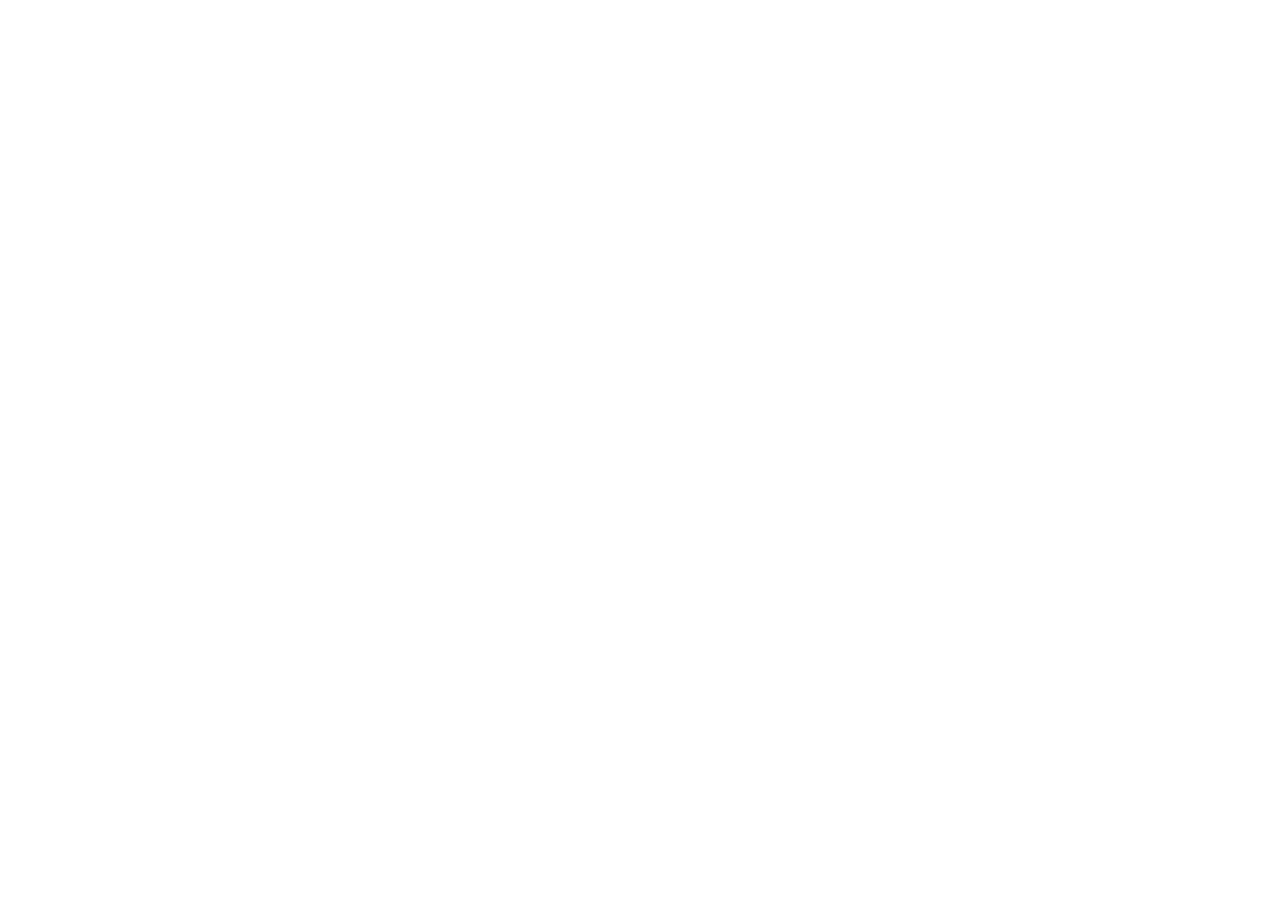
==== artistas.html @ 72a5c547 "Se crearon las estructuras base de los archivos" ====
<!DOCTYPE html>
<html lang="es">
<head>
    <meta charset="UTF-8">
    <meta name="viewport" content="width=device-width, initial-scale=1.0">
    <title>Nuestros Artistas</title>
</head>
<body>
    
</body>
</html>
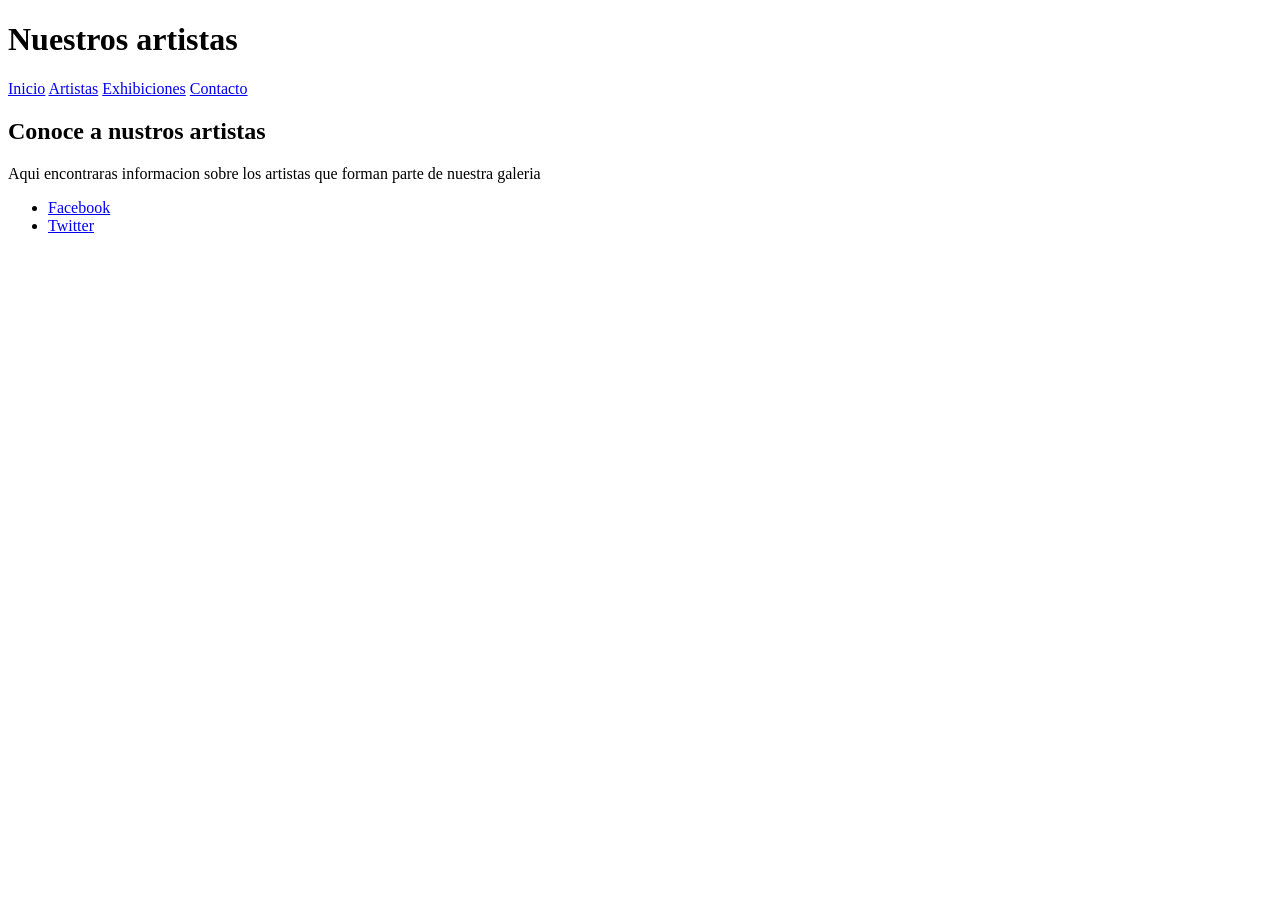
==== commit 8d547442: "agregado de footer" ====
--- a/artistas.html
+++ b/artistas.html
@@ -4,8 +4,30 @@
     <meta charset="UTF-8">
     <meta name="viewport" content="width=device-width, initial-scale=1.0">
     <title>Nuestros Artistas</title>
+    <link rel="stylesheet" href="assets/css/style.css">
 </head>
 <body>
-    
+    <header>
+        <h1>Nuestros artistas</h1>
+        <nav>
+            <a href="index.html">Inicio</a>
+            <a href="artistas.html">Artistas</a>
+            <a href="exhibiciones.html">Exhibiciones</a>
+            <a href="contacto.html">Contacto</a>
+        </nav>
+    </header>
+    <main>
+        <section>
+            <h2>Conoce a nustros artistas</h2>
+            <p>Aqui encontraras informacion sobre los artistas que forman parte de nuestra galeria</p>
+        </section>
+    </main>
+    <footer>
+        <div class="footer-content">
+            <ul class="social-links"> <li> <a href="https://facebook.com">Facebook</a></li>
+                <li><a href="https://twitter.com">Twitter</a></li>
+                </ul>
+        </div>
+    </footer>
 </body>
 </html>
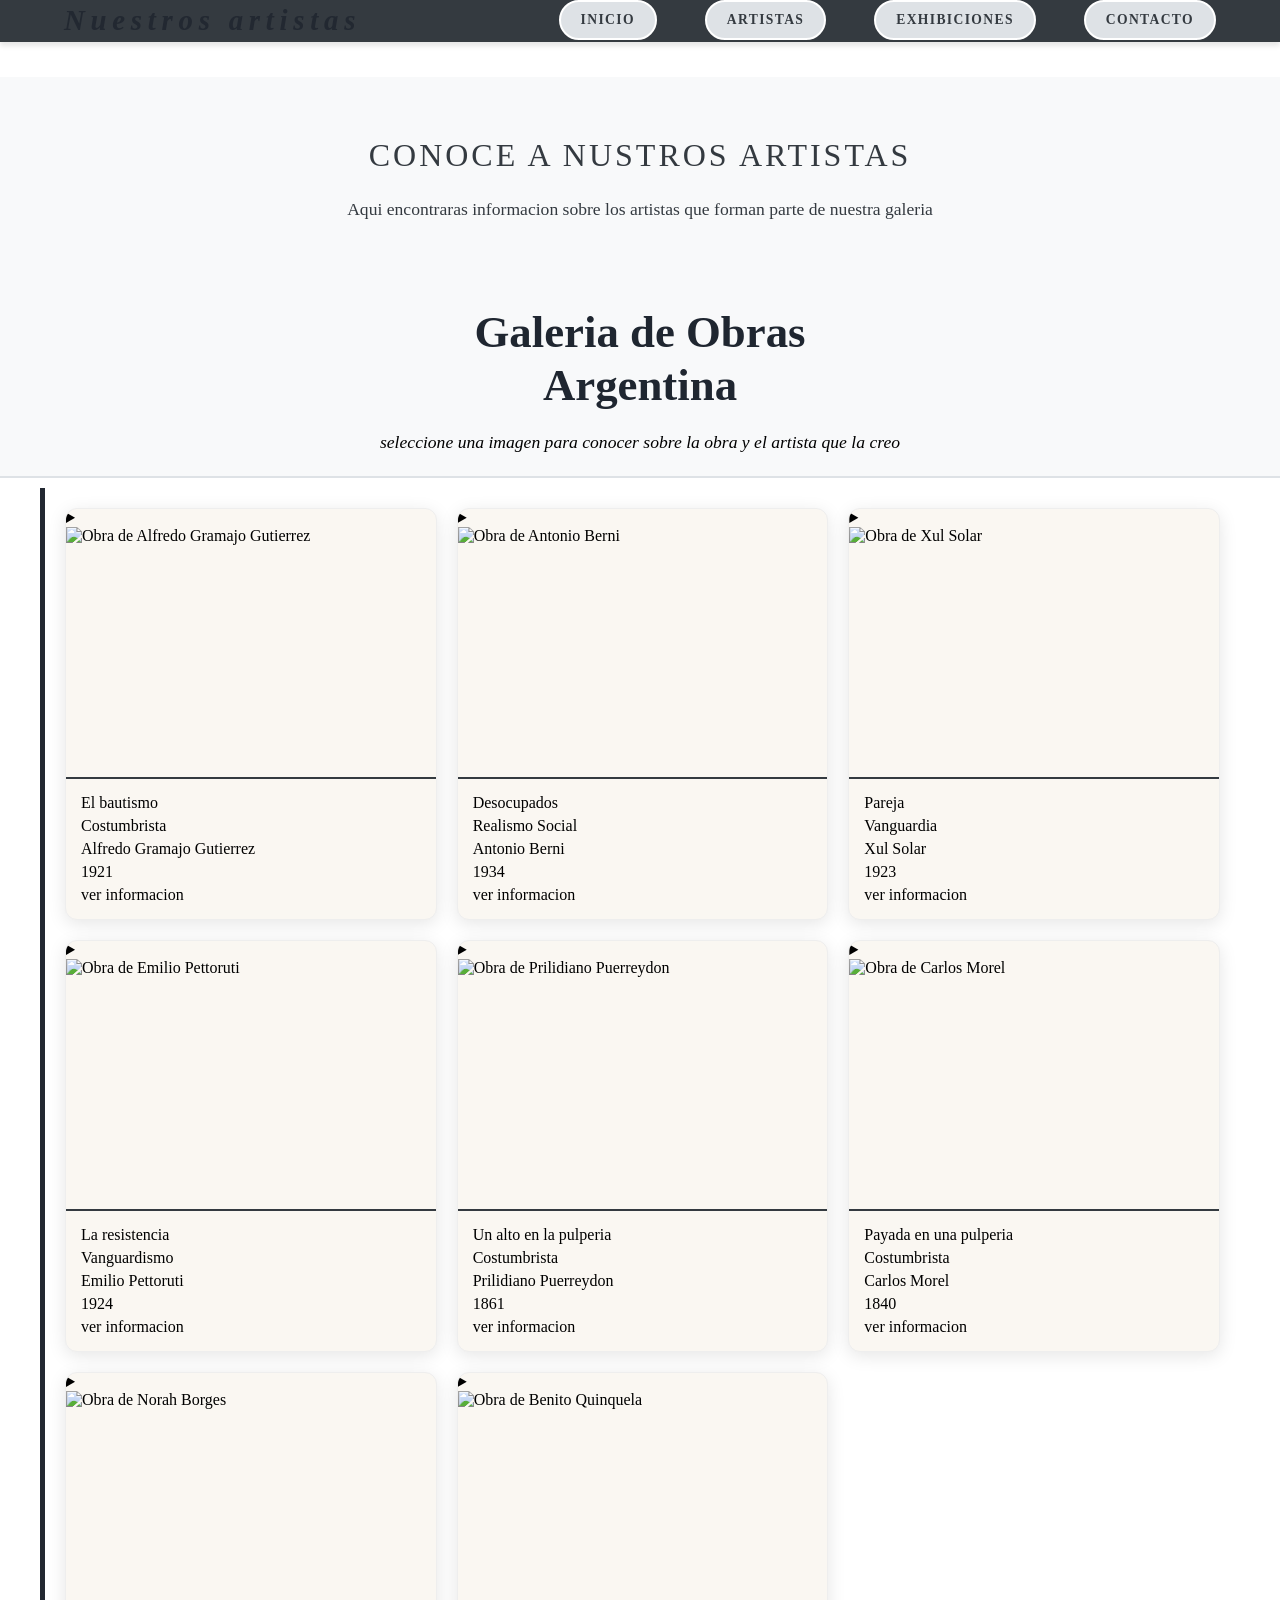
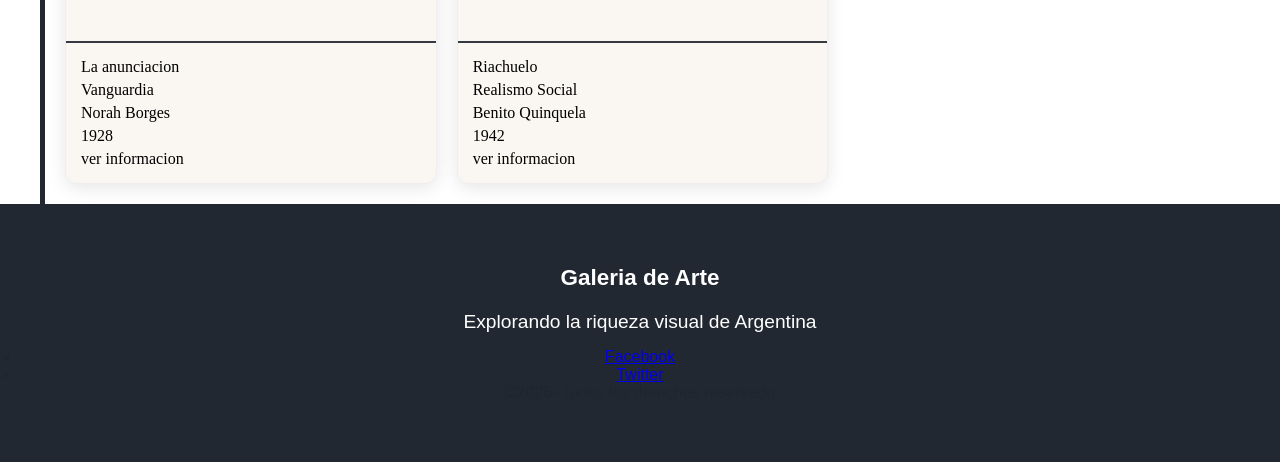
==== commit 413a9f52: "finalizacion del contenido" ====
--- a/artistas.html
+++ b/artistas.html
@@ -7,27 +7,242 @@
     <link rel="stylesheet" href="assets/css/style.css">
 </head>
 <body>
-    <header>
-        <h1>Nuestros artistas</h1>
-        <nav>
+    <header class="header-principal">
+        <h1 class="h1-principal">Nuestros artistas</h1>
+        <nav class="nav-principal">
             <a href="index.html">Inicio</a>
             <a href="artistas.html">Artistas</a>
             <a href="exhibiciones.html">Exhibiciones</a>
             <a href="contacto.html">Contacto</a>
         </nav>
-    </header>
-    <main>
-        <section>
-            <h2>Conoce a nustros artistas</h2>
-            <p>Aqui encontraras informacion sobre los artistas que forman parte de nuestra galeria</p>
+    </header>  
+    </section>
+    <main">
+        <section class="seccion-conoce">
+            <h2 class="seccion-h2">Conoce a nustros artistas</h2>
+            <p class="seccion-p">Aqui encontraras informacion sobre los artistas que forman parte de nuestra galeria</p>
+        </section>
+        <header class="galeria_header">
+                <div>
+                    <h2 class="section-tittle">Galeria de Obras <br>Argentina</h2>
+                    <p class="section-p">seleccione una imagen para conocer sobre la obra y el artista que la creo</p>
+                </div>
+            </header>
+        <section class="Galeria" id="galeria">
+            <details class="pintores">
+                <summary>
+                    <img src="https://www.artedelaargentina.com.ar/images/obras/double/5927_5028.jpg" alt="Obra de Alfredo Gramajo Gutierrez">
+                    <div class="leyenda_pintura">
+                        <p class="Nombre_Obra">El bautismo</p>
+                        <p class="Obra_Categoria">Costumbrista</p>
+                        <p class="Nombre_Artista">Alfredo Gramajo Gutierrez</p>
+                        <p class="Año_Obra">1921</p>
+                        <p class="Despliegue_Informacion">ver informacion</p>
+                    </div>
+                </summary>
+                <div class="Informacion_Obra">
+                    <p class="descripcion de la obra">
+                        esta obra de Gramajo Gutierrez sumerge al espectador en la ceremonia de un ritual religioso. A traves de un estilo primitivista, el artista retrata figuras solemnes en torno a una pila bautismal, utilizando una paleta cromatica de azulesy ocres. La obra es un testimonio visual de la devocion popular y la vida cotidiana de las comunidades del norte argentino.
+                    </p>
+                    <div class="Artista">
+                        <p class="artista_etiqueta">Sobre el artista</p>
+                        <h3 class="artista-nombre"> Alfredo Gramajo Gutirrez</h3>
+                        <p class="artista-fecha"> Tucuman, 1983. Buenos Aires, 1961</p>
+                        <p class="artista-bio">
+                            Nacido en Monteros, Tucuman, se traslado joven a Buenos Aires donde se formo en la sociedad Estimulode Bellas Artes. Trabajo durante gran parte de su vida en los Talleres Ferroviarios de Tafi Viejoy en el Ferrocarril San Martin,una experiencia que influyo en su disciplina de trabajo. Fue profesor de dibujo y un incansable viajero por el norte argentino,recolectando imagenes dela vida rural.
+                            Se le define como un pintor costumbrista y primitivista.Su estilo se aleja del realismo fotografico para buscar una forma mas rigida y hieratica, capturando lo que el llamaba "el alma de su pueblo"
+                            Sus obras mas importantes son: 
+                            UN VELORIO DE ANGELITO: donde retrata el rito funerario de un niño en el norte, cargado de misticismo y respeto.
+                            LA SALAMANCA: una exploracion de las leyendad y mitos populares de Santiago del Estero y Tucuman.
+                            PROCESION EN EL NORTE: reflea su maestria para organizar multitudes en el lienzo bajo una atmosfera de profunda devocion religiosa.
+                            ELECCION DE REINA: una muestra de sus registros sobre las festvidades y la vida social de las comunidades.
+                        </p>
+                </div>
+            </details> <details class="pintores">
+                <summary>
+                    <img src="https://revistasudestada.com.ar/media/cache/8c/0d/8c0dff2659aa6aa32fe2fadff2948450.jpg" alt="Obra de Antonio Berni">
+                    <div class="leyenda_pintura">
+                        <p class="Nombre_Obra">Desocupados</p>
+                        <p class="Obra_Categoria">Realismo Social</p>
+                        <p class="Nombre_Artista">Antonio Berni</p>
+                        <p class="Año_Obra">1934</p>
+                        <p class="Despliegue_Informacion">ver informacion</p>
+                    </div>
+                </summary>
+                <div class="Informacion_Obra">
+                    <p class="Descripcion de la obra">
+                        Obra del Nuevo Realismo de Antonio Berni que denuncia la crisis social argentina mediante figuras monumentales y exhaustas pintadas sobre arpillera.
+                    </p>
+                    <div class="Artista">
+                        <P class="artista-etiqueta">Sobre el artista</P>
+                         <h3 class="artista-nombre">Antonio Berni</h3>
+                         <p class="artista-fecha">Santa Fe, 1905. Buenos Aires, 1981</p>
+                        <p class="artista-bio">
+                            Antonio Berni (1905-1981) fue un pintor y muralista rosarino, figura central del arte argentino y fundador del Nuevo Realismo. Formado en Europa, regresó al país para plasmar la realidad social y las luchas de las clases populares mediante una estética monumental y crítica. Es mundialmente reconocido por crear a los personajes Juanito Laguna y Ramona Montiel, utilizando la técnica del collage con materiales de desecho para denunciar la marginalidad. A lo largo de su carrera, su compromiso político lo llevó a transformar el arte en una herramienta de testimonio social, obteniendo el Gran Premio de Grabado en la Bienal de Venecia en 1962. Su legado perdura como el de un maestro que fusionó la vanguardia técnica con una profunda sensibilidad humana.
+                        </p>
+                    </div>
+                </details>
+                    <details class="pintores">
+                        <summary>
+                            <img src="https://encrypted-tbn0.gstatic.com/images?q=tbn:ANd9GcS2i4eskjam-2ZI9mWA4JRCzOPLz3NLz6qRIw&s" alt="Obra de Xul Solar">
+                            <div class="leyenda_pintura">
+                                <p class="Nombre_Obra">Pareja</p>
+                                <p class="Obra_Categoria">Vanguardia</p>
+                                <p class="Nombre_Artista">Xul Solar</p>
+                                <p class="Año_Obra">1923</p>
+                                <p class="Despliegue_Informacion">ver informacion</p>
+                            </div>
+                        </summary>
+                        <div class="Informacion_Obra">
+                            <p class="descripcion de la obra">
+                                Pareja (1923) es una acuarela que presenta a dos figuras estilizadas mediante geometría y símbolos, reflejando la búsqueda mística y espiritual de Xul Solar. Con una estética vanguardista, la obra utiliza colores suaves y formas simplificadas para representar la unión de los opuestos y la armonía entre lo masculino y lo femenino.
+                            </p>
+                            <div class="Artista">
+                                <p class="sobre-artista">Sobre el artista</p>
+                                <h3 class="artista-nombre">Xul Solar</h3>
+                                <p class="artista-fecha">Buenos Aires, 1887. Buenos Aires, 1963</p>
+                                <p class="artista-bio">
+                                    Alejandro Xul Solar (1887-1963) fue un visionario artista de la vanguardia argentina, famoso por su estrecha amistad con Jorge Luis Borges y su capacidad para inventar lenguas y mundos místicos. Su obra pictórica destaca por acuarelas de pequeño formato cargadas de simbolismo, como se observa en "Pareja" (1923), donde explora la geometría y la espiritualidad. También es reconocido por "Drago" (1927), una pieza que fusiona mitología y banderas de naciones, y por sus representaciones de ciudades voladoras en "Vuel Villa" (1936). Su legado combina el arte plástico con la invención de herramientas culturales únicas, como el Panajedrez
+                                </p>
+                            </div>
+                        </div>
+                    </details> <details class="pintores">
+                        <summary>
+                            <img src="https://artedelaargentina.com/images/obras/double/3855_4946.jpg" alt="Obra de Emilio Pettoruti">
+                            <div class="leyenda_pintura">
+                                <p class="Nombre_Obra">La resistencia</p>
+                                <p class="Obra_Categoria">Vanguardismo</p>
+                                <p class="Nombre_Artista"> Emilio Pettoruti</p>
+                                <p class="Año_Obra">1924</p>
+                                <p class="Despliegue_Informacion">ver informacion</p>
+                            </div>
+                        </summary>
+                        <div class="Informacion_Obra">
+                            <p class="descripcion de la obra">
+                                La resistencia (1924) es una pieza fundamental del cubismo sintético en la que Pettoruti descompone la figura humana en planos geométricos y facetas de luz. La obra destaca por su equilibrio casi arquitectónico y por el uso de contrastes cromáticos que generan una sensación de dinamismo y volumen, marcando la ruptura definitiva con el arte tradicional en Argentina.
+                            </p>
+                            <div class="Artista">
+                                <p class="artista-etiqueta">Sobre el artista</p>
+                                <h3 class="artista-nombre">Emilio Pettoruti</h3>
+                                <p class="artista-fecha">Buenos Aires, 1892. Francia, 1971</p>
+                                <p class="artista-bio">
+                                    Emilio Pettoruti (1892-1971) fue un pintor platense pionero del arte moderno en Argentina que introdujo el cubismo y el futurismo en el país, destacándose por un estilo que fragmenta la realidad en planos geométricos y utiliza la luz de forma técnica y precisa. Su obra más emblemática de esta etapa es "La resistencia" (1924), una pieza fundamental del cubismo sintético que descompone la figura humana en facetas cromáticas para marcar un equilibrio arquitectónico, rompiendo con el naturalismo tradicional. Además de este cuadro, su legado incluye piezas icónicas como "El hombre de la flor en la boca" (1924) y "Sol argentino" (1941), las cuales consolidaron su rol como un renovador estético fundamental en la historia del arte latinoamericano.
+                                </p>
+                            </div>
+                        </div>
+                    </details> <details class="pintores">
+                        <summary>
+                            <img src="https://artedelaargentina.com/images/obras/double/8601_9327.jpg" alt="Obra de Prilidiano Puerreydon">
+                            <div class="leyenda_pintura">
+                                <p class="Nombre_Obra">Un alto en la pulperia</p>
+                                <p class="Obra_Categoria">Costumbrista</p>
+                                <p class="Nombre_Artista">Prilidiano Puerreydon</p>
+                                <p class="Año_Obra">1861</p>
+                                <P class="Despliegue_Informacion">ver informacion</P>
+                            </div>
+                        </summary>
+                        <div class="Informacion_Obra">
+                            <p class="descripcion de la obra">
+                                Un alto en la pulpería (1861) es una pieza fundamental del costumbrismo argentino que retrata un momento de descanso y socialización de los gauchos frente a una pulpería de campo. La obra destaca por su realismo detallado en la vestimenta y los caballos, así como por la captura de la luz natural y la inmensidad del paisaje pampeano, funcionando como un valioso documento visual de la identidad rural del siglo XIX
+                            </p>
+                            <div class="Artistas">
+                                <p class="artista-etiqueta">Sobre el artista</p>
+                                <h3 class="artista-nombre">Prilidiano Puerreydon</h3>
+                                <p class="artista-fecha">Buenos Aires, 1823. Buenos Aires, 1870</p>
+                                <p class="artista-bio">
+                                    Prilidiano Pueyrredón (1823-1870) fue un destacado pintor y arquitecto argentino que se convirtió en el máximo exponente del costumbrismo en el siglo XIX, fusionando su formación académica europea con la temática nacional. Su obra más célebre, "Un alto en la pulpería" (1861), es una pieza clave de la pintura de género rural que retrata con realismo documental la vida cotidiana de los gauchos y la inmensidad del paisaje pampeano. Además de capturar la identidad criolla en cuadros como este, dejó un legado fundamental como retratista de la sociedad porteña con piezas como "Manuelita Rosas" (1851) y desafió las convenciones de su tiempo con obras como "El baño" (1865).
+                                </p>
+                            </div>
+                        </div>
+                    </details> <details class="pintores">
+                        <summary>
+                            <img src="https://blogger.googleusercontent.com/img/b/R29vZ2xl/AVvXsEigxG7D-A0pR7xT8G-WeU_jY56n5gG36w5Z_awbey4QDQLjvPEcuW_6fANcChRxJj3SZGLCcabZiVKEssIpyktQsi1rzap6ZZtsq7gxlrXIus56LWOF1dfBfBqmUrexXmTvd48l8wwRx-I/s1600/Payada+en+la+Pulper%25C3%25ADa+Carlos+Morel+%25C3%25B3leo.jpg" alt="Obra de Carlos Morel">
+                            <div class="leyenda_pintura">
+                                <p class="Nombre_Obra">Payada en una pulperia</p>
+                                <p class="Obra_Categoria">Costumbrista</p>
+                                <p class="Nombre_Artista">Carlos Morel</p>
+                                <p class="Año_Obra">1840</p>
+                                <p class="Despliegue_Informacion">ver informacion</p>
+                            </div>
+                        </summary>
+                        <div class="Informacion_Obra">
+                            <p class="descripcion de la obra">
+                                Payada en una pulpería (c. 1840) es una de las primeras representaciones pictóricas de la cultura gauchesca, donde Morel captura el duelo poético y musical entre dos payadores en un entorno rural. La obra destaca por su atmósfera romántica y su capacidad para documentar los tipos sociales, la vestimenta y la arquitectura de las pulperías bonaerenses, sentando las bases de la iconografía nacional argentina a través de una mirada sensible y detallista de las costumbres locales.
+                            </p>
+                            <div class="Artista">
+                                <p class="artista-etiqueta">Sobre el artista</p>
+                                <h3 class="artista-nombre">Carlos Morel</h3> 
+                                <p class="artista-fecha">buenos aires, 1813. Buenos Aires, 1894</p>
+                                <p class="artista-bio">
+                             Carlos Morel (1813-1894) es considerado el primer pintor genuinamente argentino, formado en el país y pionero en registrar la identidad nacional a través del romanticismo costumbrista. Su obra "Payada en una pulpería" (c. 1840) es un pilar de la iconografía rioplatense, donde captura con gran sensibilidad el duelo musical y la atmósfera social del ámbito rural bonaerense. A través de óleos y litografías, Morel documentó de manera fundacional los tipos sociales y las escenas bélicas de la época, destacándose también en piezas como "Combate de caballería en la época de Rosas" (1830) y "La familia de Juan Manuel de Rosas" (1840), las cuales establecieron las bases de la tradición pictórica gauchesca en la Argentina.
+                                </p>
+                            </div>
+                        </div>
+                    </details> <details class="pintores">
+                        <summary>
+                            <img src="https://artedelaargentina.com.ar/images/obras/double/5690_4814.jpg" alt="Obra de Norah Borges">
+                            <div class="leyenda_pintura">
+                                <p class="Nombre_Obra">La anunciacion</p>
+                                <p class="Obra_Categoria">Vanguardia</p>
+                                <p class="Nombre_Artista">Norah Borges</p>
+                                <p class="Año_Obra">1928</p>
+                                <p class="Despliegue_Informacion">ver informacion</p>
+                            </div>
+                        </summary>
+                        <div class="Informacion_Obra">
+                            <p class="descripcion de la obra">
+                                La Anunciación" (c. 1928) es una reinterpretación moderna y poética del tema bíblico, donde Norah Borges sustituye el dramatismo tradicional por una atmósfera de calma y pureza. La obra se caracteriza por el uso de formas simplificadas, figuras gráciles y una paleta de colores claros que eliminan lo accesorio para enfocarse en la espiritualidad del encuentro. Con su estética plana y casi infantil, la artista logra transformar una escena clásica en una pieza de vanguardia que transmite serenidad y un lirismo visual único en el arte argentino.
+                            </p>
+                            <div class="Artista">
+                                <p class="artista-etiqueta">Sobre el artista</p>
+                                <h3 class="arista-nombre">Norah Borges</h3>
+                                <p class="artista-fecha">Buenos Aires, 1901. Buenos Aires, 1998</p>
+                                <p class="artista-bio">
+                                    Norah Borges (1901-1998) fue una figura esencial de la vanguardia argentina y una de las artistas más singulares del siglo XX, destacada por su estilo lírico y personal. Hermana del célebre escritor Jorge Luis Borges, se formó en Europa y fue pieza clave del movimiento ultraísta, desarrollando una estética que evitaba lo ornamental para centrarse en la pureza de las formas. Su obra se caracteriza por la creación de mundos serenos y luminosos, habitados por ángeles y figuras juveniles con un trazo de simplicidad geométrica y colores pasteles. Además de su destacada labor como pintora y grabadora, fue una prolífica ilustradora que logró capturar visualmente la esencia de la literatura moderna rioplatense.
+                                </p>
+                            </div>
+                        </div>
+                    </details> <details class="pintores">
+                        <summary>
+                            <img src="https://www.bellasartes.gob.ar/media/uploads/coleccion/8705.jpg" alt="Obra de Benito Quinquela">
+                            <div class="leyenda_pintura">
+                                <p class="Nombre_Obra">Riachuelo</p>
+                                <p class="Obra_Categoria">Realismo Social</p>
+                                <p class="Nombre_Artista">Benito Quinquela</p>
+                                <p class="Año_Obra">1942</p>
+                                <p class="Despliegue_Informacion">ver informacion</p>
+                            </div>
+                             </summary>
+                        <div class="Informacion_Obra">
+                            <p class="descripcion de la obra">
+                                Regreso de la pesca" (1949) es una obra emblemática donde Quinquela Martín despliega toda su maestría técnica para retratar el vigor del puerto de La Boca. En ella, el artista utiliza la espátula para crear texturas densas que dan relieve a las barcas, el agua y las figuras de los trabajadores, logrando una sensación de movimiento y esfuerzo físico casi tangible. La composición destaca por su manejo de la luz y el color, donde los tonos cálidos y vibrantes contrastan con el humo de las chimeneas, transformando una escena de trabajo cotidiano en una celebración heroica de la identidad portuaria argentina.
+                            </p>
+                             <div class="Artista">
+                                <p class="artista-etiqueta">Sobre el artista</p>
+                                <h3 class="arista-nombre">Benito Quinquela</h3>
+                                <p class="artista-fecha">Buenos Aires, 1890. Buenos Aires, 1977</p>
+                                <p class="artista-bio">
+                                    Benito Quinquela Martín (1890-1977) fue un pintor y filántropo argentino que se convirtió en el máximo intérprete visual del barrio porteño de La Boca y su actividad portuaria. De formación autodidacta y origen humilde, desarrolló un estilo único basado en el uso de la espátula y pinceladas cargadas de color para retratar el esfuerzo de los estibadores, el dinamismo de los astilleros y el alma del Riachuelo. Su legado trasciende el lienzo, ya que fue el gran impulsor cultural de su barrio, donando terrenos para escuelas y museos, y transformando la calle Caminito en un museo a cielo abierto. Considerado el pintor del trabajo y la identidad portuaria, Quinquela logró convertir un paisaje local en un símbolo universal del arte argentino.
+                                </p>
+                        </summary>
+                    </details>
+                </div>
+            </details>
         </section>
     </main>
-    <footer>
-        <div class="footer-content">
+    <footer class="footer-galeria">
+        <div class="footer-contenido">
+            <h3>Galeria de Arte</h3>
+            <p>Explorando la riqueza visual de Argentina</p>
+        </div>
+        <div class="footer-redes">
             <ul class="social-links"> <li> <a href="https://facebook.com">Facebook</a></li>
                 <li><a href="https://twitter.com">Twitter</a></li>
                 </ul>
         </div>
+        <div class="footer-copyright">
+            <p> &copy;2026- Todos los derechos reservado</p>
+        </div>
     </footer>
 </body>
 </html>
--- a/assets/css/style.css
+++ b/assets/css/style.css
@@ -0,0 +1,207 @@
+*{ 
+    margin: 0%;
+    padding: 0%;
+    box-sizing: border-box;
+}
+body{
+    font-family: Georgia, 'Times New Roman', Times, serif;
+    background-color: #f8f9fa
+    color: #2a2420;
+}
+.header-principal {
+    background-color: #343a40;
+    box-shadow: 0 4px 5px rgba(0, 0, 0, 0.1);
+    padding: 0 5%;
+    display: flex;
+    align-items: center;
+    justify-content: space-between;
+    margin-bottom: 35px;
+    gap: 20px;
+   border-bottom: 2px solid #343a40
+}
+.h1-principal{
+    font-size: 1.8rem;
+    letter-spacing: 0.2em;
+    color: #222831;
+    font-style: italic;
+    margin: 0%;
+}
+.nav-principal{
+    display: flex;
+    gap: 1rem;
+}
+.nav-principal a{
+    display: inline-block;
+    text-decoration: none;
+    color: #343a40;
+    margin-left: 2rem;
+    font-weight: 600;
+    border-radius: 999px;
+    border: solid 2px #ffffff;
+    background-color: #dee2e6;
+    transition: all 0.3s ease;
+    text-transform: uppercase;
+    letter-spacing: 0.1em;
+    font-size: 0.85rem;
+    padding: 10px 20px;
+}
+.nav-principal a:hover{
+    background-color: #ffffff;
+    border-color: #343a40;
+    color: #343A40;
+}
+.main-prncipal{
+    background-color: #222831;
+    margin-bottom: 0.4rem;
+}
+.seccion-conoce{
+    padding: 60px 10px;
+    text-align: center;
+    background-color: #f8f9fa;
+}
+.seccion-h2{
+    font-size: 2rem;
+    font-weight: 300;
+    text-transform: uppercase;
+    letter-spacing: 3px;
+    margin-bottom: 20px;
+    color: #343A40;
+}
+.seccion-p{
+    font-size: 1.1rem;
+    color: #343A40;
+    max-width: 650px;
+    margin: auto;
+    line-height: 1.8;
+}
+.galeria_header{
+    display: flex;
+    flex-direction: column;
+    align-items: center;
+    text-align: center;
+    padding: 20px;
+    background-color: #f8f9fa;
+    border-bottom: 2px solid #dee2e6;
+    margin-bottom: 10px;
+    color:#1f2630;
+    width: 100%;
+}
+.section-tittle{
+    font-size: 2.8rem;
+    line-height: 1.2;
+    font-weight: 550px;
+    margin: 0 0 15px 0;
+    flex-direction: column;
+    gap: 20px 0;
+    color: #1f2630;
+}
+.section-p{
+    font-size: 1.1rem;
+    color: black;
+    max-width: 600px;
+    margin: 0;
+    line-height: 1.6;
+    font-style: italic;
+    min-height: 15px;
+}
+.Galeria{
+    display: grid !important;
+    grid-template-columns: repeat(3,1fr) !important;
+    align-items: start;
+    flex-wrap: wrap;
+    gap: 20px;
+    justify-content: space-between;
+    padding: 20px;
+    background-color: ffffff;
+    border-left: 5px solid #222831;
+    margin: 0 auto;
+    max-width: 1200px;
+}
+.pintores{
+    display: block;
+    width: 100% !important;
+    background-color: #faf7f2;
+    box-shadow: 0 4px 18px rgba(0, 0, 0, 0.1);
+    transition: transform 0.3s, box-shadow 0.3s;
+    overflow: hidden;
+    border-radius: 12px;
+    border: 1px solid #eee;
+    padding: 0%;
+}
+.pintores:hover{
+    transform: translateY(-8px);
+}
+.pintores summary img{
+    width: 100% !important;
+    height: 250px !important;
+    object-fit: cover;
+    display: block;
+    cursor: pointer;
+    margin: 0%;
+    outline: none;
+    list-style: none;
+    align-items: center;
+    padding: 0%;
+    outline: none;
+}
+.leyenda_pintura{
+    flex: 1;
+    padding: 15px;
+    border-top: 2px solid #343a40;
+    display: flex;
+    flex-direction: column;
+    gap: 5px;
+}
+.leyenda_pintores strong{
+    font-size: 1.1rem;
+    color: #222831;
+}
+.Informacion_Obra{
+    padding: 15px;
+    background-color: #f9f9f9;
+    font: size 0.9em; 
+    line-height: 1.5;
+    border-top: 1px solid #ddd;
+}
+.footer-galeria{
+    background-color: #222831;
+    color: #1f2630;
+    padding: 60px 20px;
+    border-top: 1px solid #1f2630;
+    font-family: 'Franklin Gothic Medium', 'Arial Narrow', Arial, sans-serif;
+    text-align: center;
+}
+.footer-contenido{
+    display: flex;
+    flex-direction: column;
+    align-items: center;
+    text-align: center;
+    gap: 20px;
+    margin-bottom: 30px;
+  font-family: Arial, Helvetica, sans-serif;
+    font-size: 1.2rem;
+    color: #ffffff;
+    margin-bottom: 15px;
+}
+.social.links{
+    gap: 20px;
+    display: flex;
+    padding: 0px;
+    list-style: none;
+}
+.social.links li a{
+    text-decoration: none;
+    color: #1f2630;
+    font-weight: bold;
+    transition: color 0.3s ease;
+}
+.social.links li a :hover{
+    color: #343a40;
+}
+.footer.copyright{
+    text-align: center;
+    border-top: 1px solid #dee2e6;
+    padding: 20px;
+    font-size: 0.9rem;
+    color: #1f2630;
+}
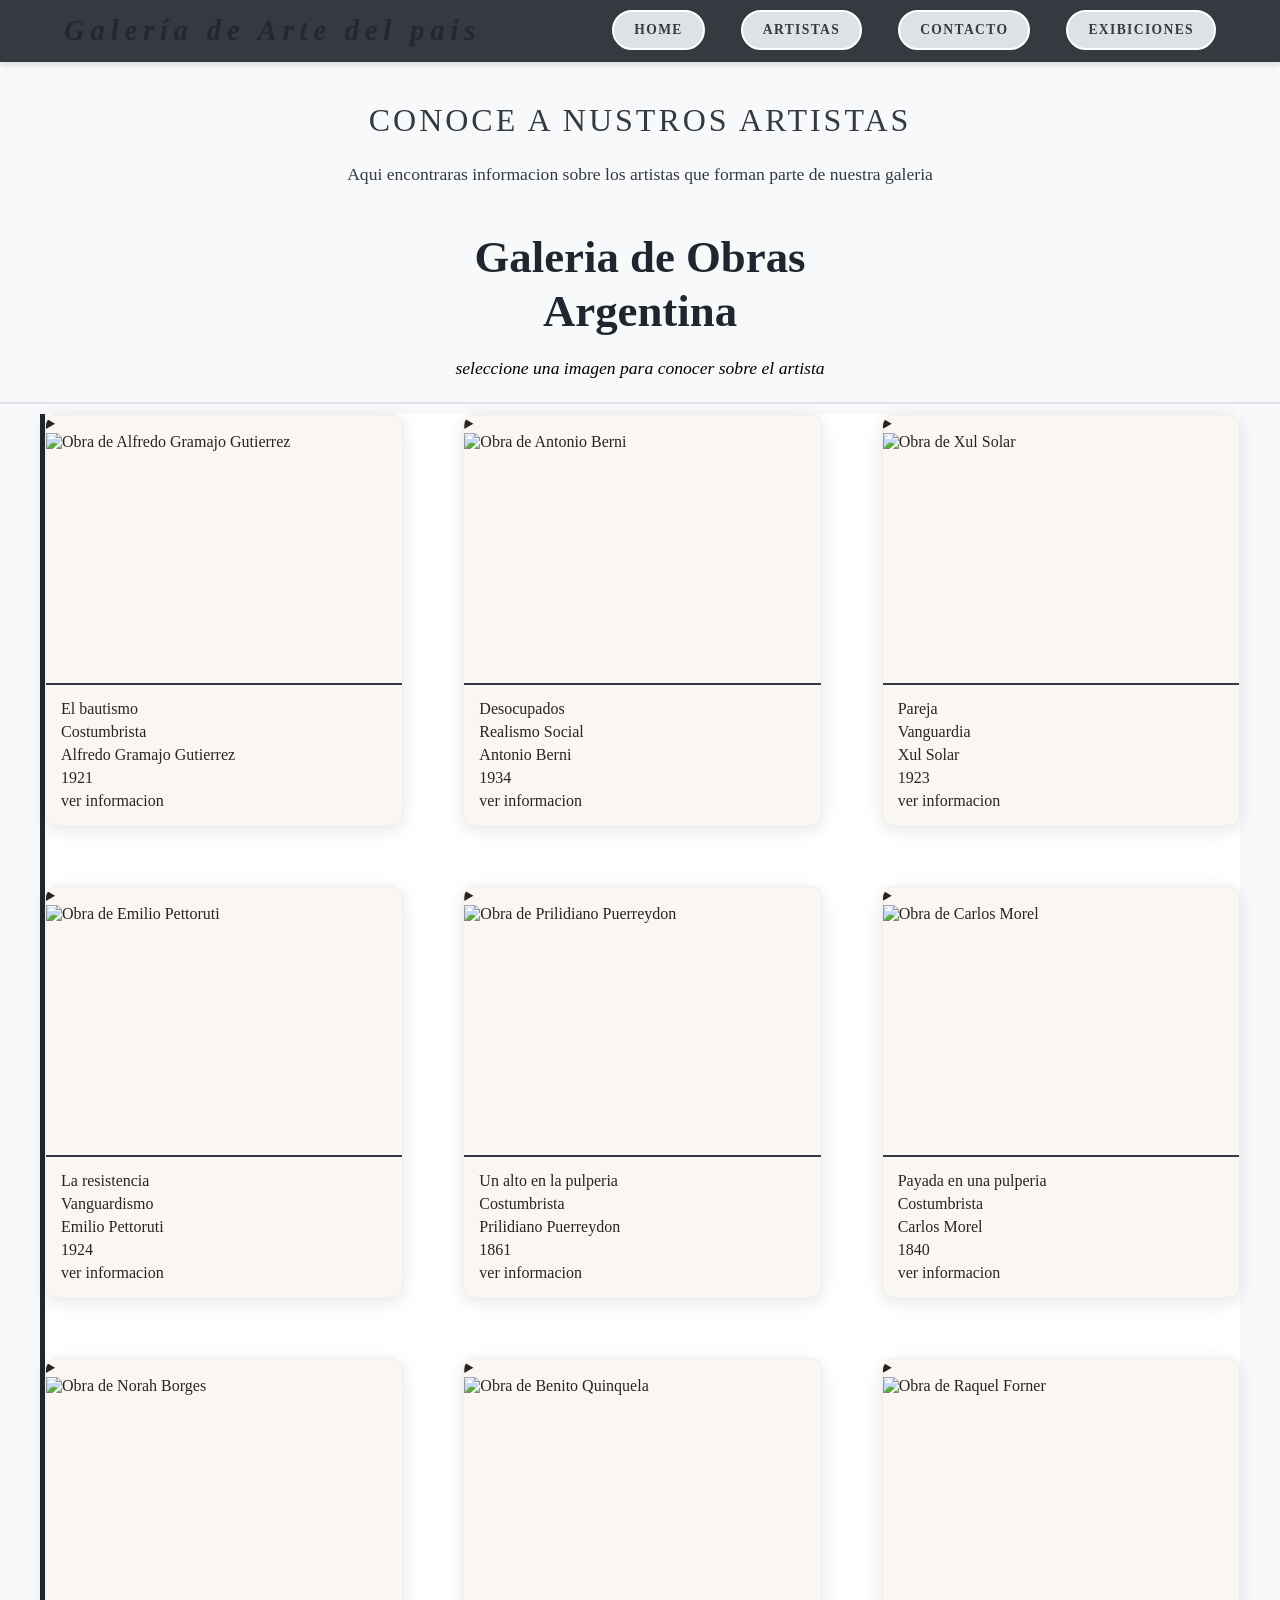
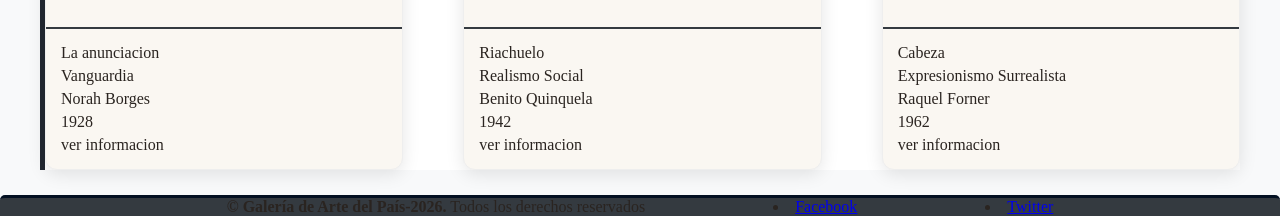
==== commit f1787b3f: "cambios en el footer" ====
--- a/artistas.html
+++ b/artistas.html
@@ -3,17 +3,19 @@
 <head>
     <meta charset="UTF-8">
     <meta name="viewport" content="width=device-width, initial-scale=1.0">
-    <title>Nuestros Artistas</title>
+    <title>Galería de Arte del pais</title>
     <link rel="stylesheet" href="assets/css/style.css">
 </head>
 <body>
     <header class="header-principal">
-        <h1 class="h1-principal">Nuestros artistas</h1>
+        <h1 class="h1-principal">Galería de Arte del pais</h1>
         <nav class="nav-principal">
-            <a href="index.html">Inicio</a>
-            <a href="artistas.html">Artistas</a>
-            <a href="exhibiciones.html">Exhibiciones</a>
-            <a href="contacto.html">Contacto</a>
+            <ul>
+             <a href="index.html">Home</a>
+             <a href="artistas.html">Artistas</a>
+             <a href="contacto.html">Contacto</a>
+            <a href="exhibiciones.html">Exibiciones</a>
+            </ul>
         </nav>
     </header>  
     </section>
@@ -25,7 +27,7 @@
         <header class="galeria_header">
                 <div>
                     <h2 class="section-tittle">Galeria de Obras <br>Argentina</h2>
-                    <p class="section-p">seleccione una imagen para conocer sobre la obra y el artista que la creo</p>
+                    <p class="section-p">seleccione una imagen para conocer sobre el artista</p>
                 </div>
             </header>
         <section class="Galeria" id="galeria">
@@ -225,24 +227,41 @@
                                     Benito Quinquela Martín (1890-1977) fue un pintor y filántropo argentino que se convirtió en el máximo intérprete visual del barrio porteño de La Boca y su actividad portuaria. De formación autodidacta y origen humilde, desarrolló un estilo único basado en el uso de la espátula y pinceladas cargadas de color para retratar el esfuerzo de los estibadores, el dinamismo de los astilleros y el alma del Riachuelo. Su legado trasciende el lienzo, ya que fue el gran impulsor cultural de su barrio, donando terrenos para escuelas y museos, y transformando la calle Caminito en un museo a cielo abierto. Considerado el pintor del trabajo y la identidad portuaria, Quinquela logró convertir un paisaje local en un símbolo universal del arte argentino.
                                 </p>
                         </summary>
+                    </details> <details class="pintores">
+                        <summary> 
+                            <img src="https://tse3.mm.bing.net/th/id/OIP.9UqCcBrZTg-Y4AuQsAfuywHaKV?rs=1&pid=ImgDetMain&o=7&rm=3" alt="Obra de Raquel Forner">
+                            <div class="leyenda_pintura">
+                                <p class="Nombre_Obra">Cabeza</p>
+                                <p class="Obra_Categoria">Expresionismo Surrealista</p>
+                                <p class="Nombre_Artista">Raquel Forner</p>
+                                <p class="Año_Obra">1962</p>
+                                <P class="Despliegue_Informacion">ver informacion</P>
+                            </div>
+                        </summary>
+                        <div class="Informacion_Obra">
+                            <p class="descripcion de la obra">
+                                En "cabeza",Forner despliega un dominio expresionista de la materia pictórica. Utiliza pinceladas densas y cargadas de pigmento, que genera una textura rugosa.Los colores se concentran en tonalidades terrosas y girses, contrastada con tonalidades luminosas y oscuras que intensifica lo imponente del rostro.La composición se organiza en torno a la gran cabeza fragmentada, cuya volumetría se construye mediante superposición de planos y empastes, otorgando relieve y dramatismo. El fondo, trabajado con pinceladas enérgicas y gestuales, refuerza la atmósfera turbulenta y potencia la tensión entre figura y paisaje.
+                            </p>
+                            <div class="Artista">
+                                <p class="artista-etiqueta">sobre el artista</p>
+                                <h3 class="artista-nombre">Raquel Forner</h3>
+                                <p class="artista-fecha">Buenos Aires, 1902. Buenos Aires, 1988</p>
+                                <p class="artista-bio">
+                                    Raquel Forner (1902–1988) fue una de las pintoras argentinas más destacadas del siglo XX, vinculada al Grupo de París y reconocida internacionalmente por su fuerza expresiva. Su obra evolucionó desde un naturalismo inicial hacia un expresionismo personal con influencias surrealistas, abordando temas como la guerra, la condición humana y, más tarde, la conquista del espacio. Ganadora de la Medalla de Oro en la Exposición Internacional de París (1937), Forner convirtió sus pinturas en símbolos universales de resistencia y transformación. En su ciclo de las Cabezas, al que pertenece Cabeza (1962), la figura humana se vuelve monumental y fragmentada, reflejando la tensión existencial entre la naturaleza y la humanidad.
+                                </p>
+                            </div>
+                        </div>
                     </details>
-                </div>
+                       </div>
             </details>
         </section>
     </main>
-    <footer class="footer-galeria">
+   <footer>
         <div class="footer-contenido">
-            <h3>Galeria de Arte</h3>
-            <p>Explorando la riqueza visual de Argentina</p>
-        </div>
-        <div class="footer-redes">
-            <ul class="social-links"> <li> <a href="https://facebook.com">Facebook</a></li>
+                <p><strong>© Galería de Arte del País-2026.</strong> Todos los derechos reservados </p>
+                <li><a href="https://facebook.com">Facebook</a></li>
                 <li><a href="https://twitter.com">Twitter</a></li>
-                </ul>
-        </div>
-        <div class="footer-copyright">
-            <p> &copy;2026- Todos los derechos reservado</p>
         </div>
     </footer>
 </body>
-</html>+</html
--- a/assets/css/style.css
+++ b/assets/css/style.css
@@ -5,19 +5,19 @@
 }
 body{
     font-family: Georgia, 'Times New Roman', Times, serif;
-    background-color: #f8f9fa
+    background-color: #f8f9fa;
     color: #2a2420;
 }
 .header-principal {
     background-color: #343a40;
     box-shadow: 0 4px 5px rgba(0, 0, 0, 0.1);
-    padding: 0 5%;
+    padding: 0.8% 5%;
     display: flex;
     align-items: center;
     justify-content: space-between;
-    margin-bottom: 35px;
-    gap: 20px;
-   border-bottom: 2px solid #343a40
+    margin-bottom: 20px;
+    gap: 10px;
+   border-bottom: 2px solid #343a40;
 }
 .h1-principal{
     font-size: 1.8rem;
@@ -55,7 +55,7 @@
     margin-bottom: 0.4rem;
 }
 .seccion-conoce{
-    padding: 60px 10px;
+    padding: 20px 10px;
     text-align: center;
     background-color: #f8f9fa;
 }
@@ -109,10 +109,10 @@
     grid-template-columns: repeat(3,1fr) !important;
     align-items: start;
     flex-wrap: wrap;
-    gap: 20px;
+    gap: 60px;
     justify-content: space-between;
-    padding: 20px;
-    background-color: ffffff;
+    padding: 20 20;
+    background-color:#ffffff;
     border-left: 5px solid #222831;
     margin: 0 auto;
     max-width: 1200px;
@@ -163,45 +163,17 @@
     line-height: 1.5;
     border-top: 1px solid #ddd;
 }
-.footer-galeria{
-    background-color: #222831;
-    color: #1f2630;
-    padding: 60px 20px;
-    border-top: 1px solid #1f2630;
-    font-family: 'Franklin Gothic Medium', 'Arial Narrow', Arial, sans-serif;
-    text-align: center;
-}
 .footer-contenido{
+    background-color: #343A40;
+    margin-top:25px;
+    margin-bottom: 0px;
+    border: #031022;
+    border-top-style: solid;
+    border-top-left-radius: 5px;
+    border-top-right-radius: 5px;
     display: flex;
-    flex-direction: column;
-    align-items: center;
-    text-align: center;
-    gap: 20px;
-    margin-bottom: 30px;
-  font-family: Arial, Helvetica, sans-serif;
-    font-size: 1.2rem;
-    color: #ffffff;
-    margin-bottom: 15px;
-}
-.social.links{
-    gap: 20px;
-    display: flex;
-    padding: 0px;
-    list-style: none;
-}
-.social.links li a{
-    text-decoration: none;
-    color: #1f2630;
-    font-weight: bold;
-    transition: color 0.3s ease;
-}
-.social.links li a :hover{
-    color: #343a40;
-}
-.footer.copyright{
-    text-align: center;
-    border-top: 1px solid #dee2e6;
-    padding: 20px;
-    font-size: 0.9rem;
-    color: #1f2630;
+    flex-direction: row;
+    gap: 10%;
+    align-items: baseline;
+    justify-content: center;
 }
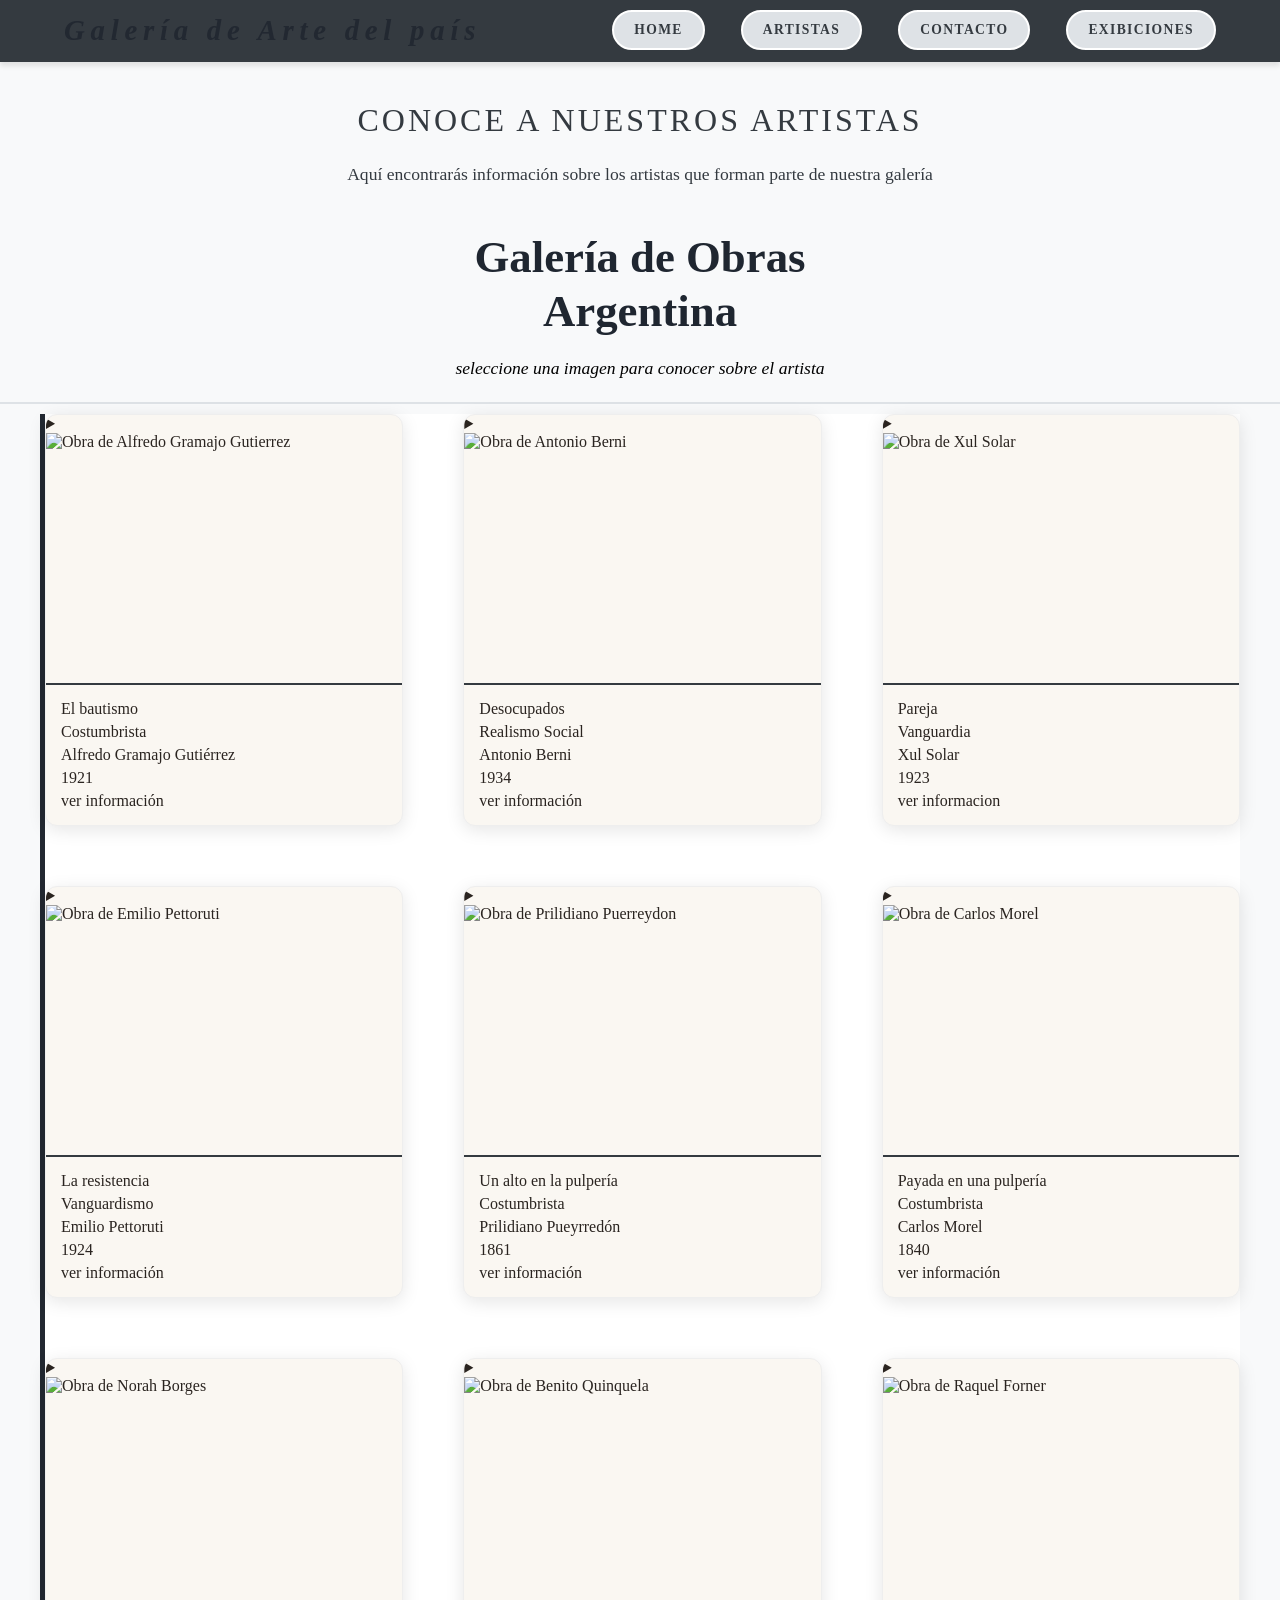
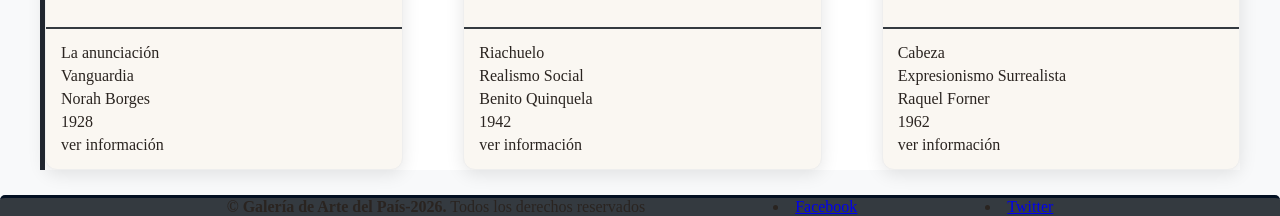
==== commit 702bcdb1: "correcion de palabras" ====
--- a/artistas.html
+++ b/artistas.html
@@ -8,7 +8,7 @@
 </head>
 <body>
     <header class="header-principal">
-        <h1 class="h1-principal">Galería de Arte del pais</h1>
+        <h1 class="h1-principal">Galería de Arte del país</h1>
         <nav class="nav-principal">
             <ul>
              <a href="index.html">Home</a>
@@ -21,12 +21,12 @@
     </section>
     <main">
         <section class="seccion-conoce">
-            <h2 class="seccion-h2">Conoce a nustros artistas</h2>
-            <p class="seccion-p">Aqui encontraras informacion sobre los artistas que forman parte de nuestra galeria</p>
+            <h2 class="seccion-h2">Conoce a nuestros artistas</h2>
+            <p class="seccion-p">Aquí encontrarás información sobre los artistas que forman parte de nuestra galería </p>
         </section>
         <header class="galeria_header">
                 <div>
-                    <h2 class="section-tittle">Galeria de Obras <br>Argentina</h2>
+                    <h2 class="section-tittle">Galería de Obras <br>Argentina</h2>
                     <p class="section-p">seleccione una imagen para conocer sobre el artista</p>
                 </div>
             </header>
@@ -37,27 +37,28 @@
                     <div class="leyenda_pintura">
                         <p class="Nombre_Obra">El bautismo</p>
                         <p class="Obra_Categoria">Costumbrista</p>
-                        <p class="Nombre_Artista">Alfredo Gramajo Gutierrez</p>
+                        <p class="Nombre_Artista">Alfredo Gramajo Gutiérrez</p>
                         <p class="Año_Obra">1921</p>
-                        <p class="Despliegue_Informacion">ver informacion</p>
+                        <p class="Despliegue_Informacion">ver información</p>
                     </div>
                 </summary>
-                <div class="Informacion_Obra">
-                    <p class="descripcion de la obra">
-                        esta obra de Gramajo Gutierrez sumerge al espectador en la ceremonia de un ritual religioso. A traves de un estilo primitivista, el artista retrata figuras solemnes en torno a una pila bautismal, utilizando una paleta cromatica de azulesy ocres. La obra es un testimonio visual de la devocion popular y la vida cotidiana de las comunidades del norte argentino.
+                <div class="Información_Obra">
+                    <p class="descripción de la obra">
+                        Esta obra de Gramajo Gutiérrez sumerge al espectador en la ceremonia de un ritual religioso. A través de un estilo primitivista, el artista retrata figuras solemnes en torno a una pila bautismal, utilizando una paleta cromática de azules y ocres. La obra es un testimonio visual de la devoción popular y la vida cotidiana de las comunidades del norte argentino.
                     </p>
                     <div class="Artista">
                         <p class="artista_etiqueta">Sobre el artista</p>
-                        <h3 class="artista-nombre"> Alfredo Gramajo Gutirrez</h3>
-                        <p class="artista-fecha"> Tucuman, 1983. Buenos Aires, 1961</p>
+                        <h3 class="artista-nombre"> Alfredo Gramajo Gutiérrez</h3>
+                        <p class="artista-fecha"> Tucumán, 1983. Buenos Aires, 1961</p>
                         <p class="artista-bio">
-                            Nacido en Monteros, Tucuman, se traslado joven a Buenos Aires donde se formo en la sociedad Estimulode Bellas Artes. Trabajo durante gran parte de su vida en los Talleres Ferroviarios de Tafi Viejoy en el Ferrocarril San Martin,una experiencia que influyo en su disciplina de trabajo. Fue profesor de dibujo y un incansable viajero por el norte argentino,recolectando imagenes dela vida rural.
-                            Se le define como un pintor costumbrista y primitivista.Su estilo se aleja del realismo fotografico para buscar una forma mas rigida y hieratica, capturando lo que el llamaba "el alma de su pueblo"
-                            Sus obras mas importantes son: 
+                            Nacido en Monteros, Tucumán, se trasladó joven a Buenos Aires donde se formó en la sociedad Estímulo De Bellas Artes. Trabajó durante gran parte de su vida en los Talleres Ferroviarios de Tafí Viejo y en el Ferrocarril San Martin,una experiencia que influyó en su disciplina de trabajo. Fue profesor de dibujo y un incansable viajero por el norte argentino,recolectando imágenes de la vida rural.
+                            Se le define como un pintor costumbrista y primitivista.Su estilo se aleja del realismo fotográfico para buscar una forma más rígida y hierática, capturando lo que él llamaba "el alma de su pueblo"
+                            Sus obras más importantes son:
                             UN VELORIO DE ANGELITO: donde retrata el rito funerario de un niño en el norte, cargado de misticismo y respeto.
-                            LA SALAMANCA: una exploracion de las leyendad y mitos populares de Santiago del Estero y Tucuman.
-                            PROCESION EN EL NORTE: reflea su maestria para organizar multitudes en el lienzo bajo una atmosfera de profunda devocion religiosa.
-                            ELECCION DE REINA: una muestra de sus registros sobre las festvidades y la vida social de las comunidades.
+                            LA SALAMANCA: una exploración de las leyendas y mitos populares de Santiago del Estero y Tucumán.
+                            PROCESIÓN EN EL NORTE: refleja su maestría para organizar multitudes en el lienzo bajo una atmósfera de profunda devoción religiosa.
+                            ELECCIÓN DE REINA: una muestra de sus registros sobre las festividades y la vida social de las comunidades.
+
                         </p>
                 </div>
             </details> <details class="pintores">
@@ -68,7 +69,7 @@
                         <p class="Obra_Categoria">Realismo Social</p>
                         <p class="Nombre_Artista">Antonio Berni</p>
                         <p class="Año_Obra">1934</p>
-                        <p class="Despliegue_Informacion">ver informacion</p>
+                        <p class="Despliegue_Informacion">ver información</p>
                     </div>
                 </summary>
                 <div class="Informacion_Obra">
@@ -116,7 +117,7 @@
                                 <p class="Obra_Categoria">Vanguardismo</p>
                                 <p class="Nombre_Artista"> Emilio Pettoruti</p>
                                 <p class="Año_Obra">1924</p>
-                                <p class="Despliegue_Informacion">ver informacion</p>
+                                <p class="Despliegue_Informacion">ver información</p>
                             </div>
                         </summary>
                         <div class="Informacion_Obra">
@@ -136,11 +137,11 @@
                         <summary>
                             <img src="https://artedelaargentina.com/images/obras/double/8601_9327.jpg" alt="Obra de Prilidiano Puerreydon">
                             <div class="leyenda_pintura">
-                                <p class="Nombre_Obra">Un alto en la pulperia</p>
+                                <p class="Nombre_Obra">Un alto en la pulpería</p>
                                 <p class="Obra_Categoria">Costumbrista</p>
-                                <p class="Nombre_Artista">Prilidiano Puerreydon</p>
+                                <p class="Nombre_Artista">Prilidiano Pueyrredón </p>
                                 <p class="Año_Obra">1861</p>
-                                <P class="Despliegue_Informacion">ver informacion</P>
+                                <P class="Despliegue_Informacion">ver información</P>
                             </div>
                         </summary>
                         <div class="Informacion_Obra">
@@ -149,7 +150,7 @@
                             </p>
                             <div class="Artistas">
                                 <p class="artista-etiqueta">Sobre el artista</p>
-                                <h3 class="artista-nombre">Prilidiano Puerreydon</h3>
+                                <h3 class="artista-nombre">Prilidiano Pueyrredón </h3>
                                 <p class="artista-fecha">Buenos Aires, 1823. Buenos Aires, 1870</p>
                                 <p class="artista-bio">
                                     Prilidiano Pueyrredón (1823-1870) fue un destacado pintor y arquitecto argentino que se convirtió en el máximo exponente del costumbrismo en el siglo XIX, fusionando su formación académica europea con la temática nacional. Su obra más célebre, "Un alto en la pulpería" (1861), es una pieza clave de la pintura de género rural que retrata con realismo documental la vida cotidiana de los gauchos y la inmensidad del paisaje pampeano. Además de capturar la identidad criolla en cuadros como este, dejó un legado fundamental como retratista de la sociedad porteña con piezas como "Manuelita Rosas" (1851) y desafió las convenciones de su tiempo con obras como "El baño" (1865).
@@ -160,11 +161,11 @@
                         <summary>
                             <img src="https://blogger.googleusercontent.com/img/b/R29vZ2xl/AVvXsEigxG7D-A0pR7xT8G-WeU_jY56n5gG36w5Z_awbey4QDQLjvPEcuW_6fANcChRxJj3SZGLCcabZiVKEssIpyktQsi1rzap6ZZtsq7gxlrXIus56LWOF1dfBfBqmUrexXmTvd48l8wwRx-I/s1600/Payada+en+la+Pulper%25C3%25ADa+Carlos+Morel+%25C3%25B3leo.jpg" alt="Obra de Carlos Morel">
                             <div class="leyenda_pintura">
-                                <p class="Nombre_Obra">Payada en una pulperia</p>
+                                <p class="Nombre_Obra">Payada en una pulpería</p>
                                 <p class="Obra_Categoria">Costumbrista</p>
                                 <p class="Nombre_Artista">Carlos Morel</p>
                                 <p class="Año_Obra">1840</p>
-                                <p class="Despliegue_Informacion">ver informacion</p>
+                                <p class="Despliegue_Informacion">ver información</p>
                             </div>
                         </summary>
                         <div class="Informacion_Obra">
@@ -184,11 +185,11 @@
                         <summary>
                             <img src="https://artedelaargentina.com.ar/images/obras/double/5690_4814.jpg" alt="Obra de Norah Borges">
                             <div class="leyenda_pintura">
-                                <p class="Nombre_Obra">La anunciacion</p>
+                                <p class="Nombre_Obra">La anunciación</p>
                                 <p class="Obra_Categoria">Vanguardia</p>
                                 <p class="Nombre_Artista">Norah Borges</p>
                                 <p class="Año_Obra">1928</p>
-                                <p class="Despliegue_Informacion">ver informacion</p>
+                                <p class="Despliegue_Informacion">ver información</p>
                             </div>
                         </summary>
                         <div class="Informacion_Obra">
@@ -212,7 +213,7 @@
                                 <p class="Obra_Categoria">Realismo Social</p>
                                 <p class="Nombre_Artista">Benito Quinquela</p>
                                 <p class="Año_Obra">1942</p>
-                                <p class="Despliegue_Informacion">ver informacion</p>
+                                <p class="Despliegue_Informacion">ver información</p>
                             </div>
                              </summary>
                         <div class="Informacion_Obra">
@@ -235,7 +236,7 @@
                                 <p class="Obra_Categoria">Expresionismo Surrealista</p>
                                 <p class="Nombre_Artista">Raquel Forner</p>
                                 <p class="Año_Obra">1962</p>
-                                <P class="Despliegue_Informacion">ver informacion</P>
+                                <P class="Despliegue_Informacion">ver información</P>
                             </div>
                         </summary>
                         <div class="Informacion_Obra">
